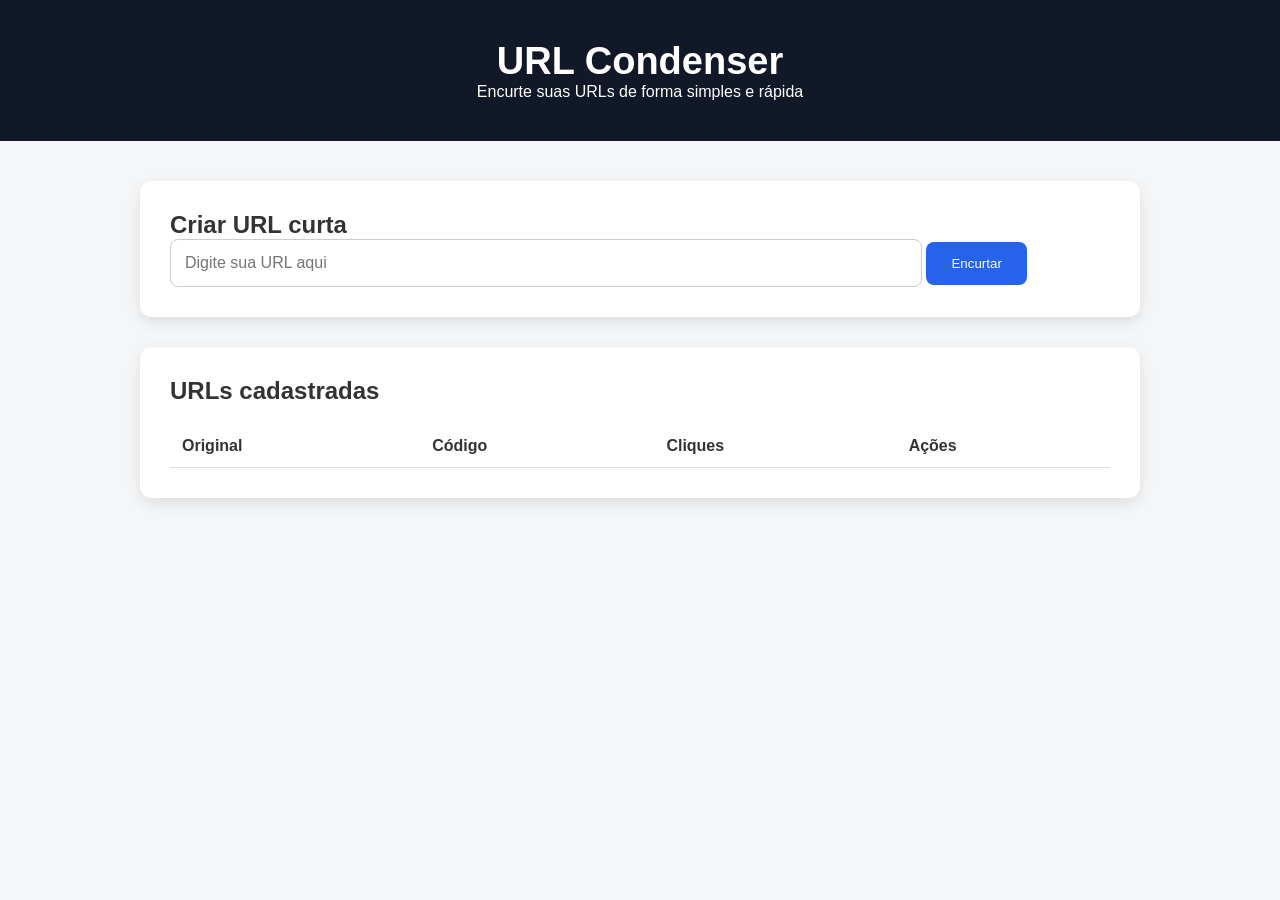
==== index.html @ c0823d67 "commit inicial" ====
<!DOCTYPE html>
<html lang="pt-BR">

<head>

    <meta charset="UTF-8">
    <meta name="viewport" content="width=device-width, initial-scale=1.0">

    <title>URL Condenser</title>

    <link rel="stylesheet" href="style.css">

</head>


<body>


<header>

    <h1>URL Condenser</h1>

    <p>
        Encurte suas URLs de forma simples e rápida
    </p>

</header>



<main>


<section class="card">


<h2>Criar URL curta</h2>


<input 
id="urlInput"
type="text"
placeholder="Digite sua URL aqui">


<button onclick="createUrl()">
Encurtar
</button>



<div id="result"></div>


</section>




<section class="card">


<h2>URLs cadastradas</h2>


<table>


<thead>

<tr>

<th>Original</th>

<th>Código</th>

<th>Cliques</th>

<th>Ações</th>

</tr>

</thead>



<tbody id="urlTable">


</tbody>


</table>


</section>



</main>



<script src="script.js"></script>


</body>


</html>
---- style.css ----
* {

    margin:0;
    padding:0;
    box-sizing:border-box;

}


body {


    font-family: Arial, Helvetica, sans-serif;

    background:#f4f6f8;

    color:#333;

}



header {


    background:#111827;

    color:white;

    text-align:center;

    padding:40px;


}



header h1 {

    font-size:38px;

}



main {


    width:90%;

    max-width:1000px;

    margin:40px auto;


}



.card {


    background:white;

    padding:30px;

    border-radius:12px;

    margin-bottom:30px;

    box-shadow:0 5px 15px rgba(0,0,0,.1);


}



input {


    width:80%;

    padding:14px;

    border:1px solid #ccc;

    border-radius:8px;

    font-size:16px;


}



button {


    padding:14px 25px;

    background:#2563eb;

    color:white;

    border:none;

    border-radius:8px;

    cursor:pointer;

}



button:hover {


    background:#1d4ed8;


}



table {


    width:100%;

    margin-top:20px;

    border-collapse:collapse;


}



th,td {


    padding:12px;

    border-bottom:1px solid #ddd;

    text-align:left;


}



a {


    color:#2563eb;


}



.copy {


    background:#16a34a;

    margin-right:5px;


}



.delete {


    background:#dc2626;


}
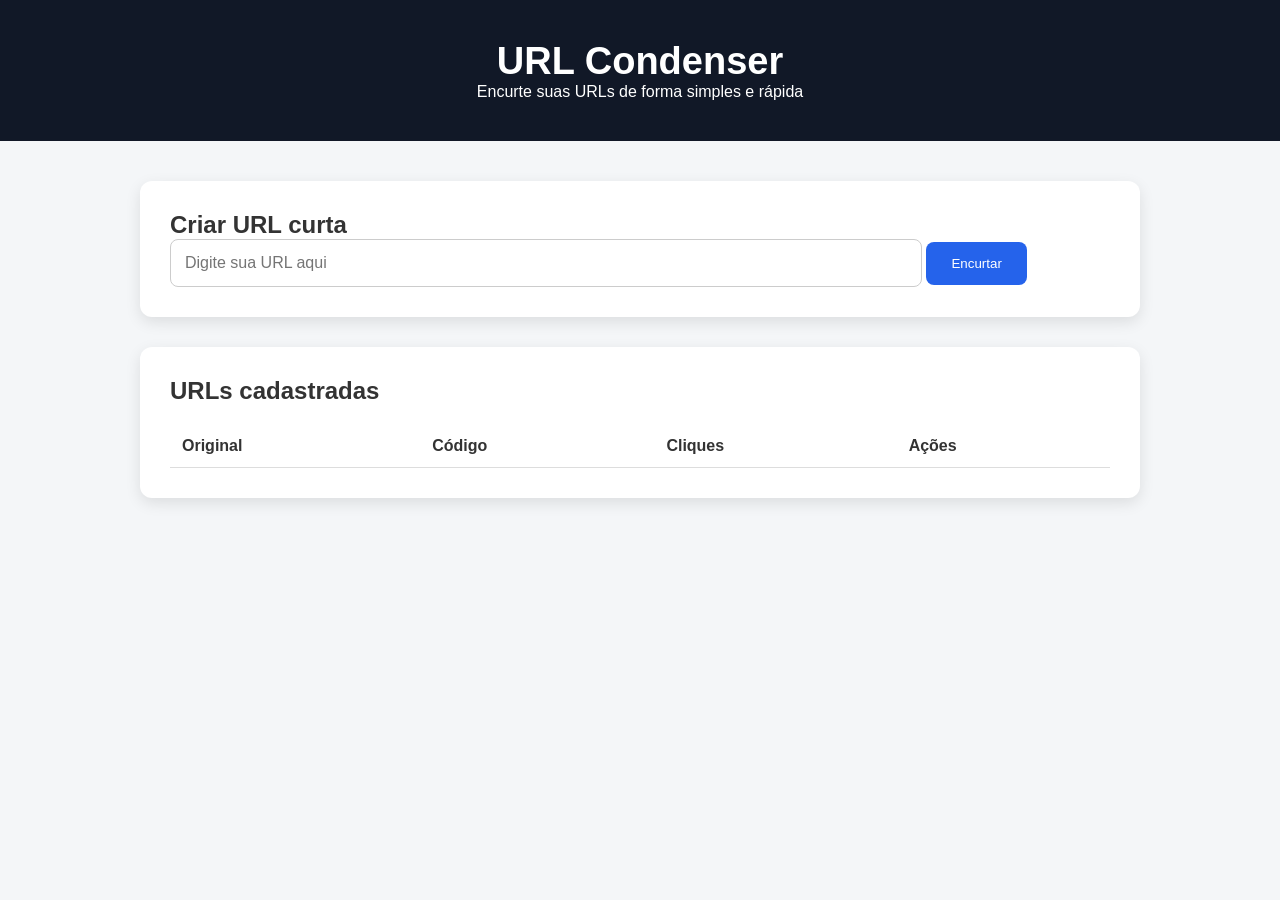
==== commit 10278fe1: "melhorando a identação" ====
--- a/index.html
+++ b/index.html
@@ -2,109 +2,49 @@
 <html lang="pt-BR">
 
 <head>
-
     <meta charset="UTF-8">
     <meta name="viewport" content="width=device-width, initial-scale=1.0">
-
     <title>URL Condenser</title>
-
     <link rel="stylesheet" href="style.css">
-
 </head>
-
 
 <body>
 
-
 <header>
-
     <h1>URL Condenser</h1>
-
     <p>
         Encurte suas URLs de forma simples e rápida
     </p>
-
 </header>
 
-
-
 <main>
-
-
-<section class="card">
-
-
-<h2>Criar URL curta</h2>
-
-
-<input 
-id="urlInput"
-type="text"
-placeholder="Digite sua URL aqui">
-
-
-<button onclick="createUrl()">
-Encurtar
-</button>
-
-
-
-<div id="result"></div>
-
-
-</section>
-
-
-
-
-<section class="card">
-
-
-<h2>URLs cadastradas</h2>
-
-
-<table>
-
-
-<thead>
-
-<tr>
-
-<th>Original</th>
-
-<th>Código</th>
-
-<th>Cliques</th>
-
-<th>Ações</th>
-
-</tr>
-
-</thead>
-
-
-
-<tbody id="urlTable">
-
-
-</tbody>
-
-
-</table>
-
-
-</section>
-
-
-
+    <section class="card">
+        <h2>Criar URL curta</h2>
+        <input
+                id="urlInput"
+                type="text"
+                placeholder="Digite sua URL aqui">
+        <button onclick="createUrl()">
+            Encurtar
+        </button>
+        <div id="result"></div>
+    </section>
+    <section class="card">
+        <h2>URLs cadastradas</h2>
+        <table>
+            <thead>
+            <tr>
+                <th>Original</th>
+                <th>Código</th>
+                <th>Cliques</th>
+                <th>Ações</th>
+            </tr>
+            </thead>
+            <tbody id="urlTable">
+            </tbody>
+        </table>
+    </section>
 </main>
-
-
-
 <script src="script.js"></script>
-
-
 </body>
-
-
 </html>
--- a/style.css
+++ b/style.css
@@ -1,182 +1,82 @@
 * {
-
     margin:0;
     padding:0;
     box-sizing:border-box;
-
 }
 
-
 body {
-
-
     font-family: Arial, Helvetica, sans-serif;
-
     background:#f4f6f8;
-
     color:#333;
-
 }
 
-
-
 header {
-
-
     background:#111827;
-
     color:white;
-
     text-align:center;
-
     padding:40px;
-
-
 }
 
-
-
 header h1 {
-
     font-size:38px;
-
 }
 
-
-
 main {
-
-
     width:90%;
-
     max-width:1000px;
-
     margin:40px auto;
-
-
 }
 
-
-
 .card {
-
-
     background:white;
-
     padding:30px;
-
     border-radius:12px;
-
     margin-bottom:30px;
-
     box-shadow:0 5px 15px rgba(0,0,0,.1);
-
-
 }
 
-
-
 input {
-
-
     width:80%;
-
     padding:14px;
-
     border:1px solid #ccc;
-
     border-radius:8px;
-
     font-size:16px;
-
-
 }
 
-
-
 button {
-
-
     padding:14px 25px;
-
     background:#2563eb;
-
     color:white;
-
     border:none;
-
     border-radius:8px;
-
     cursor:pointer;
-
 }
 
-
-
 button:hover {
-
-
     background:#1d4ed8;
-
-
 }
 
-
-
 table {
-
-
     width:100%;
-
     margin-top:20px;
-
     border-collapse:collapse;
-
-
 }
 
-
-
 th,td {
-
-
     padding:12px;
-
     border-bottom:1px solid #ddd;
-
     text-align:left;
-
-
 }
 
-
-
 a {
-
-
     color:#2563eb;
-
-
 }
 
-
-
 .copy {
-
-
     background:#16a34a;
-
     margin-right:5px;
-
-
 }
 
-
-
 .delete {
-
-
     background:#dc2626;
-
-
 }
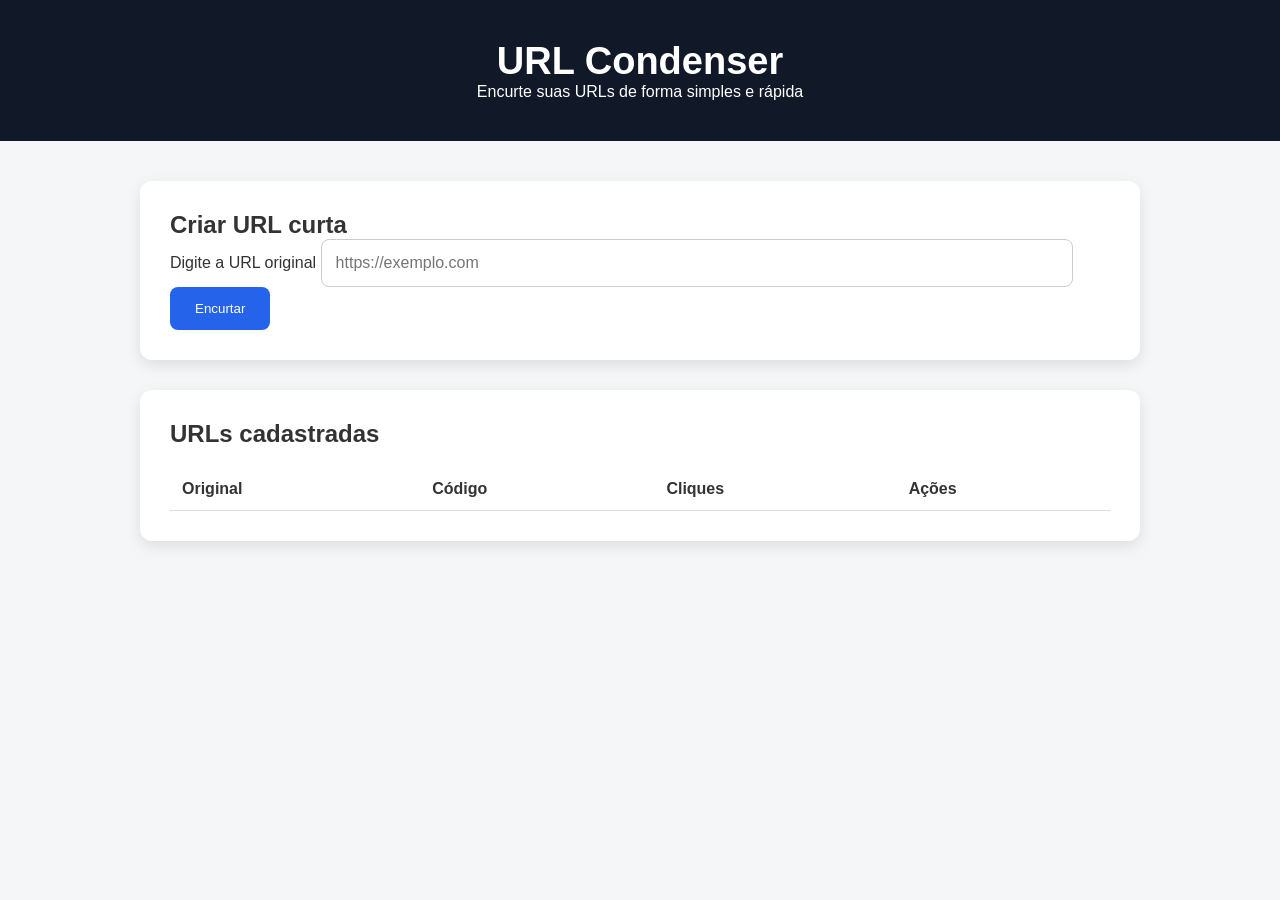
==== commit 2f857d2e: "melhorando o tratamento de formulários e os elementos da interface em index.html e script.js" ====
--- a/index.html
+++ b/index.html
@@ -12,39 +12,47 @@
 
 <header>
     <h1>URL Condenser</h1>
-    <p>
-        Encurte suas URLs de forma simples e rápida
-    </p>
+    <p>Encurte suas URLs de forma simples e rápida</p>
 </header>
 
 <main>
-    <section class="card">
-        <h2>Criar URL curta</h2>
-        <input
-                id="urlInput"
-                type="text"
-                placeholder="Digite sua URL aqui">
-        <button onclick="createUrl()">
-            Encurtar
-        </button>
-        <div id="result"></div>
+    <section class="card" aria-labelledby="form-title">
+        <h2 id="form-title">Criar URL curta</h2>
+
+        <form id="urlForm">
+            <div class="form-group">
+                <label for="urlInput" class="sr-only">Digite a URL original</label>
+                <input
+                        id="urlInput"
+                        type="url"
+                        placeholder="https://exemplo.com"
+                        required
+                >
+            </div>
+            <button type="submit">Encurtar</button>
+        </form>
+
+        <div id="result" aria-live="polite"></div>
     </section>
-    <section class="card">
-        <h2>URLs cadastradas</h2>
-        <table>
+
+    <section class="card" aria-labelledby="table-title">
+        <h2 id="table-title">URLs cadastradas</h2>
+        <div class="table-container"> <table>
             <thead>
             <tr>
-                <th>Original</th>
-                <th>Código</th>
-                <th>Cliques</th>
-                <th>Ações</th>
+                <th scope="col">Original</th>
+                <th scope="col">Código</th>
+                <th scope="col">Cliques</th>
+                <th scope="col">Ações</th>
             </tr>
             </thead>
             <tbody id="urlTable">
             </tbody>
         </table>
+        </div>
     </section>
 </main>
+
 <script src="script.js"></script>
 </body>
 </html>
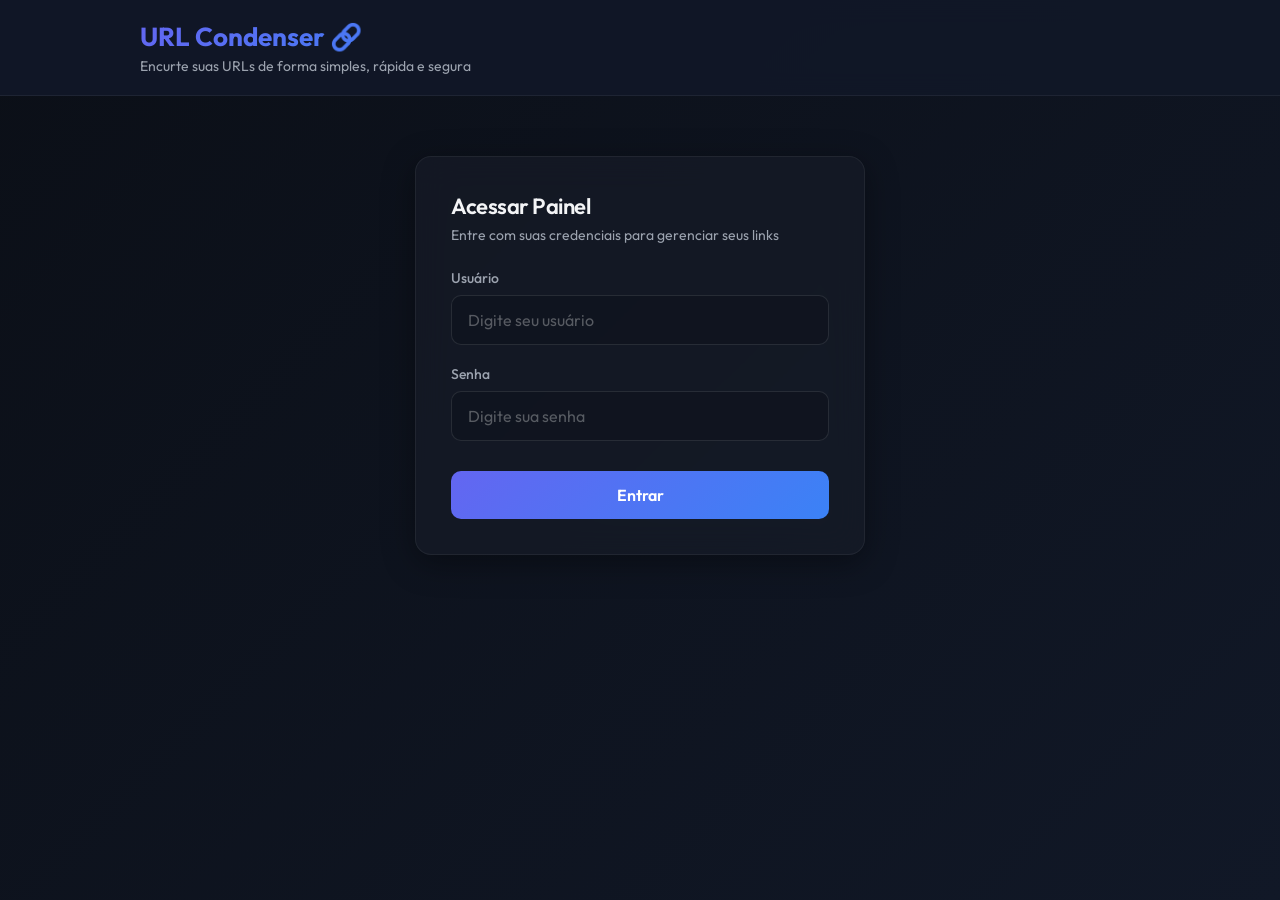
==== commit 2ff95701: "feat: implementar tela de login, gerenciamento de token JWT e design escuro premium" ====
--- a/index.html
+++ b/index.html
@@ -5,52 +5,95 @@
     <meta charset="UTF-8">
     <meta name="viewport" content="width=device-width, initial-scale=1.0">
     <title>URL Condenser</title>
+    <!-- Google Fonts: Outfit -->
+    <link rel="preconnect" href="https://fonts.googleapis.com">
+    <link rel="preconnect" href="https://fonts.gstatic.com" crossorigin>
+    <link href="https://fonts.googleapis.com/css2?family=Outfit:wght@300;400;500;600;700&display=swap" rel="stylesheet">
     <link rel="stylesheet" href="style.css">
 </head>
 
 <body>
 
 <header>
-    <h1>URL Condenser</h1>
-    <p>Encurte suas URLs de forma simples e rápida</p>
+    <div class="header-container">
+        <div class="header-brand">
+            <h1>URL Condenser 🔗</h1>
+            <p>Encurte suas URLs de forma simples, rápida e segura</p>
+        </div>
+        <button id="logoutBtn" class="btn-logout hidden">Sair 🚪</button>
+    </div>
 </header>
 
 <main>
-    <section class="card" aria-labelledby="form-title">
-        <h2 id="form-title">Criar URL curta</h2>
+    <!-- Seção de Login -->
+    <section id="loginSection" class="card login-card" aria-labelledby="login-title">
+        <h2 id="login-title">Acessar Painel</h2>
+        <p class="card-subtitle">Entre com suas credenciais para gerenciar seus links</p>
 
-        <form id="urlForm">
+        <form id="loginForm">
             <div class="form-group">
-                <label for="urlInput" class="sr-only">Digite a URL original</label>
+                <label for="loginInput">Usuário</label>
                 <input
-                        id="urlInput"
-                        type="url"
-                        placeholder="https://exemplo.com"
+                        id="loginInput"
+                        type="text"
+                        placeholder="Digite seu usuário"
                         required
                 >
             </div>
-            <button type="submit">Encurtar</button>
+            <div class="form-group">
+                <label for="senhaInput">Senha</label>
+                <input
+                        id="senhaInput"
+                        type="password"
+                        placeholder="Digite sua senha"
+                        required
+                >
+            </div>
+            <button type="submit" class="btn-primary">Entrar</button>
         </form>
-
-        <div id="result" aria-live="polite"></div>
     </section>
 
-    <section class="card" aria-labelledby="table-title">
-        <h2 id="table-title">URLs cadastradas</h2>
-        <div class="table-container"> <table>
-            <thead>
-            <tr>
-                <th scope="col">Original</th>
-                <th scope="col">Código</th>
-                <th scope="col">Cliques</th>
-                <th scope="col">Ações</th>
-            </tr>
-            </thead>
-            <tbody id="urlTable">
-            </tbody>
-        </table>
-        </div>
-    </section>
+    <!-- Container do Dashboard (oculto por padrão) -->
+    <div id="dashboardSection" class="hidden">
+        <section class="card" aria-labelledby="form-title">
+            <h2 id="form-title">Criar URL curta</h2>
+            <p class="card-subtitle">Cole sua URL longa no campo abaixo para gerar um link condensado</p>
+
+            <form id="urlForm">
+                <div class="form-group">
+                    <label for="urlInput" class="sr-only">Digite a URL original</label>
+                    <input
+                            id="urlInput"
+                            type="url"
+                            placeholder="https://exemplo.com/pagina-muito-longa"
+                            required
+                    >
+                </div>
+                <button type="submit" class="btn-primary">Encurtar</button>
+            </form>
+
+            <div id="result" aria-live="polite"></div>
+        </section>
+
+        <section class="card" aria-labelledby="table-title">
+            <h2 id="table-title">URLs cadastradas</h2>
+            <p class="card-subtitle">Gerencie suas URLs encurtadas e veja a quantidade de acessos em tempo real</p>
+            <div class="table-container">
+                <table>
+                    <thead>
+                    <tr>
+                        <th scope="col">Original</th>
+                        <th scope="col">Código</th>
+                        <th scope="col">Cliques</th>
+                        <th scope="col">Ações</th>
+                    </tr>
+                    </thead>
+                    <tbody id="urlTable">
+                    </tbody>
+                </table>
+            </div>
+        </section>
+    </div>
 </main>
 
 <script src="script.js"></script>
--- a/style.css
+++ b/style.css
@@ -1,82 +1,340 @@
+:root {
+    --bg-gradient: linear-gradient(135deg, #0b0f17 0%, #111827 100%);
+    --bg-header: rgba(17, 24, 39, 0.95);
+    --card-bg: rgba(23, 28, 41, 0.65);
+    --card-border: rgba(255, 255, 255, 0.06);
+    --text-primary: #f3f4f6;
+    --text-secondary: #9ca3af;
+    --primary-gradient: linear-gradient(135deg, #6366f1 0%, #3b82f6 100%);
+    --primary-hover: linear-gradient(135deg, #4f46e5 0%, #2563eb 100%);
+    --success-gradient: linear-gradient(135deg, #10b981 0%, #059669 100%);
+    --success-hover: linear-gradient(135deg, #059669 0%, #047857 100%);
+    --danger-gradient: linear-gradient(135deg, #ef4444 0%, #dc2626 100%);
+    --danger-hover: linear-gradient(135deg, #dc2626 0%, #b91c1c 100%);
+    --input-bg: rgba(15, 20, 31, 0.8);
+    --input-border: rgba(255, 255, 255, 0.1);
+    --input-focus-border: #6366f1;
+    --input-focus-shadow: rgba(99, 102, 241, 0.25);
+    --glow-color: rgba(99, 102, 241, 0.4);
+}
+
 * {
-    margin:0;
-    padding:0;
-    box-sizing:border-box;
+    margin: 0;
+    padding: 0;
+    box-sizing: border-box;
+    font-family: 'Outfit', sans-serif;
+    transition: background-color 0.3s ease, border-color 0.3s ease, box-shadow 0.3s ease;
 }
 
 body {
-    font-family: Arial, Helvetica, sans-serif;
-    background:#f4f6f8;
-    color:#333;
+    background: var(--bg-gradient);
+    min-height: 100vh;
+    color: var(--text-primary);
+    overflow-x: hidden;
 }
 
 header {
-    background:#111827;
-    color:white;
-    text-align:center;
-    padding:40px;
+    background: var(--bg-header);
+    border-bottom: 1px solid var(--card-border);
+    backdrop-filter: blur(12px);
+    -webkit-backdrop-filter: blur(12px);
+    position: sticky;
+    top: 0;
+    z-index: 100;
+}
+
+.header-container {
+    width: 90%;
+    max-width: 1000px;
+    margin: 0 auto;
+    padding: 20px 0;
+    display: flex;
+    justify-content: space-between;
+    align-items: center;
 }
 
 header h1 {
-    font-size:38px;
+    font-size: 26px;
+    font-weight: 700;
+    background: var(--primary-gradient);
+    -webkit-background-clip: text;
+    -webkit-text-fill-color: transparent;
+}
+
+header p {
+    font-size: 14px;
+    color: var(--text-secondary);
+    margin-top: 4px;
 }
 
 main {
-    width:90%;
-    max-width:1000px;
-    margin:40px auto;
+    width: 90%;
+    max-width: 1000px;
+    margin: 40px auto;
+    animation: fadeIn 0.6s ease-out;
 }
 
 .card {
-    background:white;
-    padding:30px;
-    border-radius:12px;
-    margin-bottom:30px;
-    box-shadow:0 5px 15px rgba(0,0,0,.1);
+    background: var(--card-bg);
+    border: 1px solid var(--card-border);
+    backdrop-filter: blur(16px);
+    -webkit-backdrop-filter: blur(16px);
+    padding: 35px;
+    border-radius: 16px;
+    margin-bottom: 30px;
+    box-shadow: 0 8px 32px 0 rgba(0, 0, 0, 0.37);
+}
+
+.card h2 {
+    font-size: 22px;
+    font-weight: 600;
+    margin-bottom: 6px;
+    letter-spacing: -0.5px;
+}
+
+.card-subtitle {
+    font-size: 14px;
+    color: var(--text-secondary);
+    margin-bottom: 25px;
+}
+
+.form-group {
+    margin-bottom: 20px;
+}
+
+.form-group label {
+    display: block;
+    font-size: 14px;
+    font-weight: 500;
+    color: var(--text-secondary);
+    margin-bottom: 8px;
 }
 
 input {
-    width:80%;
-    padding:14px;
-    border:1px solid #ccc;
-    border-radius:8px;
-    font-size:16px;
+    width: 100%;
+    padding: 14px 16px;
+    background: var(--input-bg);
+    border: 1px solid var(--input-border);
+    border-radius: 10px;
+    color: var(--text-primary);
+    font-size: 16px;
+    outline: none;
+}
+
+input::placeholder {
+    color: rgba(255, 255, 255, 0.3);
+}
+
+input:focus {
+    border-color: var(--input-focus-border);
+    box-shadow: 0 0 0 4px var(--input-focus-shadow), 0 0 15px 0 var(--glow-color);
 }
 
 button {
-    padding:14px 25px;
-    background:#2563eb;
-    color:white;
-    border:none;
-    border-radius:8px;
-    cursor:pointer;
-}
-
-button:hover {
-    background:#1d4ed8;
+    padding: 14px 28px;
+    font-size: 16px;
+    font-weight: 600;
+    color: white;
+    border: none;
+    border-radius: 10px;
+    cursor: pointer;
+    display: inline-flex;
+    align-items: center;
+    justify-content: center;
+    gap: 8px;
+    transition: transform 0.2s ease, box-shadow 0.2s ease;
+}
+
+button:active {
+    transform: scale(0.98);
+}
+
+.btn-primary {
+    background: var(--primary-gradient);
+}
+
+.btn-primary:hover {
+    background: var(--primary-hover);
+    box-shadow: 0 0 15px var(--glow-color);
+}
+
+.btn-logout {
+    padding: 10px 18px;
+    font-size: 14px;
+    background: rgba(255, 255, 255, 0.05);
+    border: 1px solid var(--input-border);
+    border-radius: 8px;
+}
+
+.btn-logout:hover {
+    background: rgba(255, 255, 255, 0.1);
+    border-color: rgba(255, 255, 255, 0.2);
+}
+
+/* Tela de Login Especial */
+.login-card {
+    max-width: 450px;
+    margin: 60px auto;
+}
+
+.login-card button {
+    width: 100%;
+    margin-top: 10px;
+}
+
+/* Área de Resultado URL */
+#result {
+    margin-top: 25px;
+    padding: 18px;
+    background: rgba(99, 102, 241, 0.1);
+    border: 1px dashed var(--input-focus-border);
+    border-radius: 10px;
+    display: flex;
+    align-items: center;
+    justify-content: space-between;
+    gap: 15px;
+    flex-wrap: wrap;
+    animation: slideUp 0.4s ease-out;
+}
+
+#result p {
+    font-weight: 500;
+}
+
+#result a {
+    font-weight: 600;
+    word-break: break-all;
+    flex-grow: 1;
+}
+
+/* Tabela de URLs */
+.table-container {
+    overflow-x: auto;
+    border-radius: 12px;
+    border: 1px solid var(--card-border);
 }
 
 table {
-    width:100%;
-    margin-top:20px;
-    border-collapse:collapse;
-}
-
-th,td {
-    padding:12px;
-    border-bottom:1px solid #ddd;
-    text-align:left;
-}
-
-a {
-    color:#2563eb;
+    width: 100%;
+    border-collapse: collapse;
+    background: rgba(15, 20, 31, 0.3);
+}
+
+th {
+    background: rgba(15, 20, 31, 0.8);
+    font-weight: 600;
+    color: var(--text-secondary);
+    text-transform: uppercase;
+    font-size: 12px;
+    letter-spacing: 0.5px;
+}
+
+th, td {
+    padding: 16px 20px;
+    border-bottom: 1px solid var(--card-border);
+    text-align: left;
+}
+
+tr:last-child td {
+    border-bottom: none;
+}
+
+tr:hover td {
+    background: rgba(255, 255, 255, 0.02);
+}
+
+td a {
+    color: #60a5fa;
+    text-decoration: none;
+    font-weight: 500;
+    word-break: break-all;
+}
+
+td a:hover {
+    text-decoration: underline;
 }
 
 .copy {
-    background:#16a34a;
-    margin-right:5px;
+    background: var(--success-gradient);
+    padding: 8px 14px;
+    font-size: 13px;
+    font-weight: 500;
+    border-radius: 6px;
+    margin-right: 6px;
+}
+
+.copy:hover {
+    background: var(--success-hover);
 }
 
 .delete {
-    background:#dc2626;
+    background: var(--danger-gradient);
+    padding: 8px 14px;
+    font-size: 13px;
+    font-weight: 500;
+    border-radius: 6px;
+}
+
+.delete:hover {
+    background: var(--danger-hover);
+}
+
+/* Utilitários */
+.hidden {
+    display: none !important;
+}
+
+.sr-only {
+    position: absolute;
+    width: 1px;
+    height: 1px;
+    padding: 0;
+    margin: -1px;
+    overflow: hidden;
+    clip: rect(0, 0, 0, 0);
+    border: 0;
+}
+
+/* Animações */
+@keyframes fadeIn {
+    from { opacity: 0; }
+    to { opacity: 1; }
+}
+
+@keyframes slideUp {
+    from {
+        opacity: 0;
+        transform: translateY(10px);
+    }
+    to {
+        opacity: 1;
+        transform: translateY(0);
+    }
+}
+
+/* Responsividade de Formulários */
+#urlForm {
+    display: flex;
+    gap: 15px;
+    align-items: center;
+}
+
+#urlForm .form-group {
+    flex-grow: 1;
+    margin-bottom: 0;
+}
+
+@media (max-width: 640px) {
+    #urlForm {
+        flex-direction: column;
+        align-items: stretch;
+    }
+    
+    #urlForm button {
+        width: 100%;
+    }
+    
+    th, td {
+        padding: 12px 14px;
+    }
 }
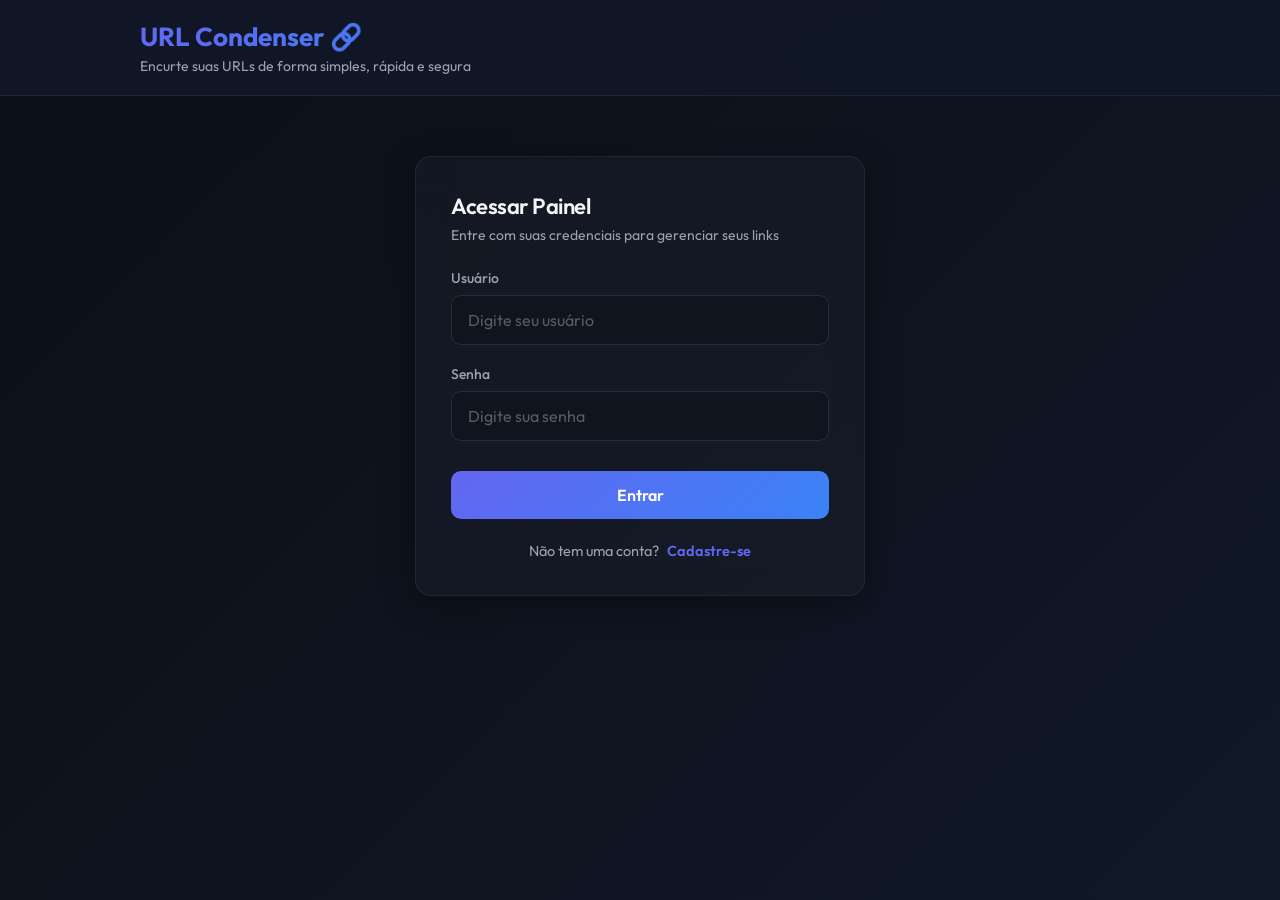
==== commit c3ba37ae: "feat: adicionar interface de cadastro de novos usuarios e alternancia com tela de login" ====
--- a/index.html
+++ b/index.html
@@ -51,6 +51,49 @@
             </div>
             <button type="submit" class="btn-primary">Entrar</button>
         </form>
+        <div class="auth-toggle">
+            <p>Não tem uma conta? <a href="#" id="showRegisterLink">Cadastre-se</a></p>
+        </div>
+    </section>
+
+    <!-- Seção de Cadastro (oculta por padrão) -->
+    <section id="registerSection" class="card login-card hidden" aria-labelledby="register-title">
+        <h2 id="register-title">Criar Conta</h2>
+        <p class="card-subtitle">Cadastre seu usuário para começar a encurtar links</p>
+
+        <form id="registerForm">
+            <div class="form-group">
+                <label for="registerLoginInput">Usuário</label>
+                <input
+                        id="registerLoginInput"
+                        type="text"
+                        placeholder="Escolha seu usuário"
+                        required
+                >
+            </div>
+            <div class="form-group">
+                <label for="registerSenhaInput">Senha</label>
+                <input
+                        id="registerSenhaInput"
+                        type="password"
+                        placeholder="Escolha sua senha"
+                        required
+                >
+            </div>
+            <div class="form-group">
+                <label for="registerConfirmSenhaInput">Confirmar Senha</label>
+                <input
+                        id="registerConfirmSenhaInput"
+                        type="password"
+                        placeholder="Confirme sua senha"
+                        required
+                >
+            </div>
+            <button type="submit" class="btn-primary">Cadastrar</button>
+        </form>
+        <div class="auth-toggle">
+            <p>Já tem uma conta? <a href="#" id="showLoginLink">Entrar</a></p>
+        </div>
     </section>
 
     <!-- Container do Dashboard (oculto por padrão) -->
--- a/style.css
+++ b/style.css
@@ -337,4 +337,29 @@
     th, td {
         padding: 12px 14px;
     }
+}
+
+/* Alternância de Autenticação */
+.auth-toggle {
+    margin-top: 22px;
+    text-align: center;
+}
+
+.auth-toggle p {
+    font-size: 14.5px;
+    color: var(--text-secondary);
+}
+
+.auth-toggle a {
+    color: #6366f1;
+    text-decoration: none;
+    font-weight: 600;
+    margin-left: 5px;
+    transition: color 0.2s ease, text-shadow 0.2s ease;
+}
+
+.auth-toggle a:hover {
+    color: #818cf8;
+    text-decoration: none;
+    text-shadow: 0 0 8px rgba(99, 102, 241, 0.4);
 }
